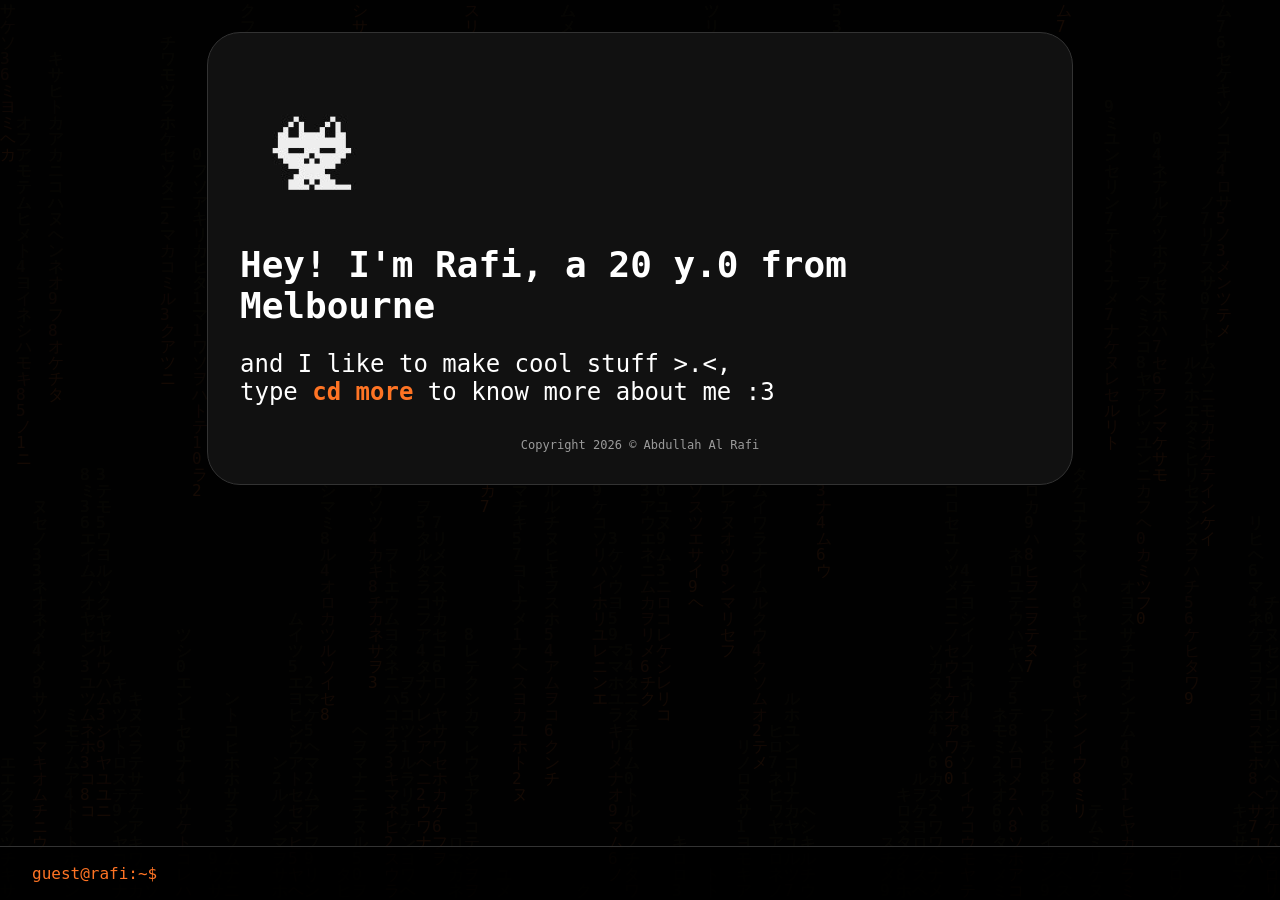
==== src/html/index.html @ 47c8db6d "organized the files by putting them in folders" ====
<!DOCTYPE html>
<html lang="en">
<head>
    <meta charset="UTF-8">
    <meta name="viewport" content="width=device-width, initial-scale=1.0">
    <link rel="stylesheet" href="../css/style.css">
    <title>rafi0w0</title>
    <link rel="icon" type="image/x-icon" href="../../assets/logo.png">

</head>
<body class="body" >

    <canvas id="canvas"></canvas>
    <div class="container" id="container">
        <img src="../../assets/logo.png" alt="Profile Picture" class="profile-image">
        <h1 style="font-size: 36px;">Hey! I'm Rafi, a 20 y.0 from Melbourne</h1>
        <p style="font-size: 24px;">and I like to make cool stuff >.<, <br>type <b style="color: #ff7424;">cd more</b> to know more about me :3</p>

        <div class="terminal" id="terminal">
            <div class="terminal-output" id="terminal-output"></div>
            <div class="terminal-line">
                <span class="prompt" align="down">guest@rafi:~$</span>
                <input type="text" id="terminal-input" autocomplete="off" spellcheck="false" autofocus autocapitalize="off">
            </div>
        </div>

        <footer class="footer">Copyright 2026 &copy; Abdullah Al Rafi</footer>
    </div>
    <script src="../script/backend.js"></script>
    <script src="../script/terminal.js"></script>
</body>
</html>
---- src/css/style.css ----
.body{
    background-color: #111111;
    color: #ffffff;
    font-family: monospace, sans-serif;
    margin: 0;
    overflow-x: hidden;
}

.navbar {
    position: fixed;
    color: inherit;
    text-decoration: none;
    top: 0;
    left: 0;
    width: 100%;
    padding: 1rem 2rem;
    z-index: 2;
}
a:link {
    color: #ffffff;
    text-decoration: none;
}

a:visited {
    color: #ffffff;
    text-decoration: none;
}

a:hover {
    color: #ffa060;
    text-decoration: underline;
}
a:active {
    color: #ff7424;
    text-decoration: underline;
}
#canvas {
    position: fixed;
    inset: 0;
    width: 100%;
    height: 100%;
    pointer-events: none;
    z-index: 0;
}

.container {
    background-color: #111111;
    margin: 0 auto;
    max-width: 800px;
    background-size: 300px 300px;
    position: relative;
    z-index: 1;
    padding: 4rem 2rem 2rem;
    border: 1px solid #333;
    border-radius: 33px;
    margin-top: 2rem;
}

.terminal {
    position: fixed;
    bottom: 0;
    left: 0;
    width: 100%;
    box-sizing: border-box;
    padding: 1rem 2rem;
    background: rgba(0, 0, 0, 0.75);
    border-top: 1px solid #333;
    z-index: 2;
}

.terminal-output {
    max-height: 150px;
    overflow-y: auto;
}

.terminal-output div {
    margin-bottom: 0.25rem;
    white-space: pre-wrap;
}

.terminal-line {
    display: flex;
    align-items: center;
}

.prompt {
    color: #ff7424;
    margin-right: 0.5rem;
    white-space: nowrap;
}

#terminal-input {
    flex: 1;
    background: transparent;
    border: none;
    outline: none;
    color: #9b9b9b;
    font-family: inherit;
    font-size: inherit;
}

.Contact {
    margin-top: 2rem;
}

.footer {
    margin-top: 2rem;
    font-size: 12px;
    color: #9b9b9b;
    text-align: center;
    max-height: 100%;
}
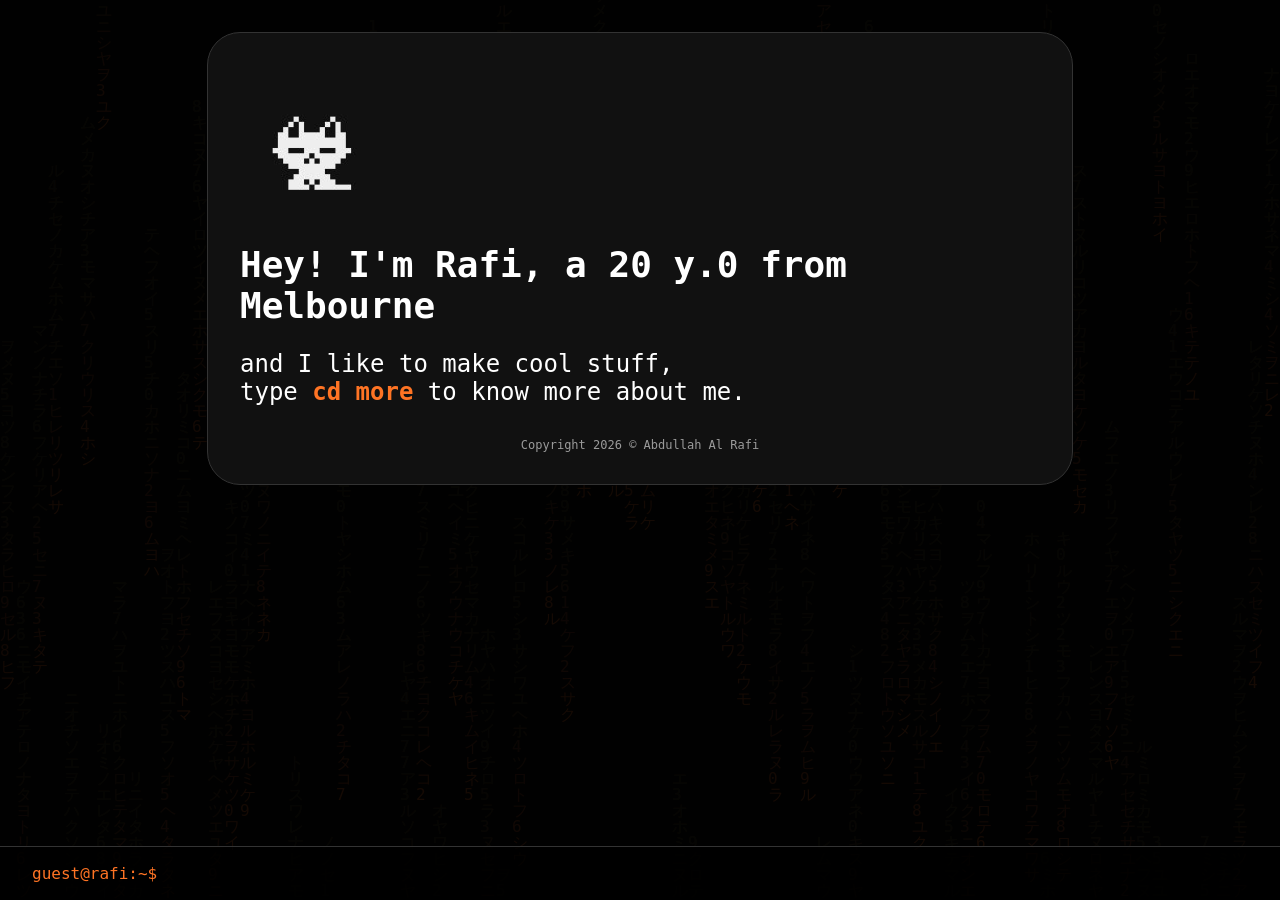
==== commit c6c99c58: "made is less uwufied" ====
--- a/src/html/index.html
+++ b/src/html/index.html
@@ -14,7 +14,7 @@
     <div class="container" id="container">
         <img src="../../assets/logo.png" alt="Profile Picture" class="profile-image">
         <h1 style="font-size: 36px;">Hey! I'm Rafi, a 20 y.0 from Melbourne</h1>
-        <p style="font-size: 24px;">and I like to make cool stuff >.<, <br>type <b style="color: #ff7424;">cd more</b> to know more about me :3</p>
+        <p style="font-size: 24px;">and I like to make cool stuff, <br>type <b style="color: #ff7424;">cd more</b> to know more about me. </p>
 
         <div class="terminal" id="terminal">
             <div class="terminal-output" id="terminal-output"></div>
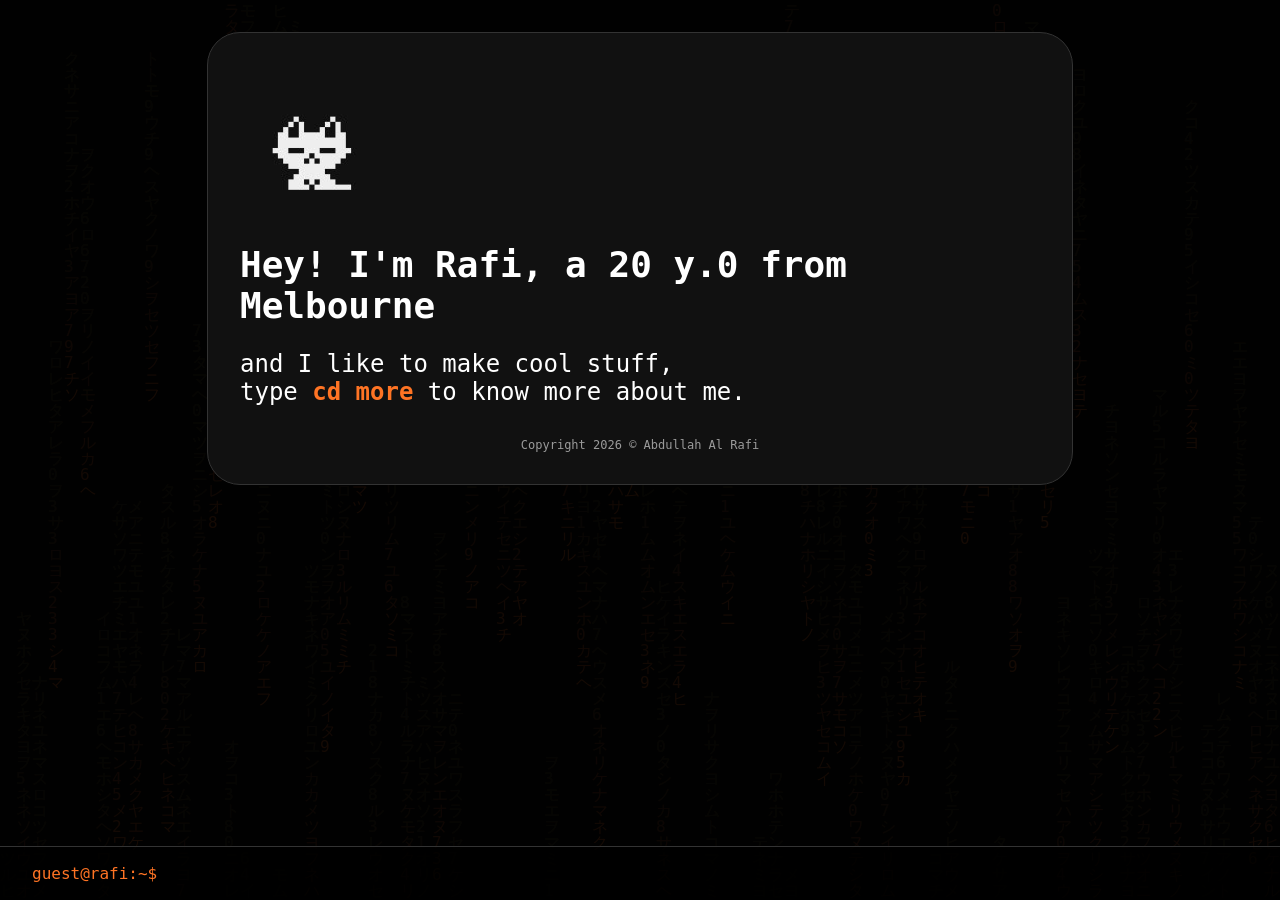
==== commit e49bc85f: "fixed some shi, can't tell cuz i will lose my aura" ====
--- a/src/html/index.html
+++ b/src/html/index.html
@@ -3,16 +3,16 @@
 <head>
     <meta charset="UTF-8">
     <meta name="viewport" content="width=device-width, initial-scale=1.0">
-    <link rel="stylesheet" href="../css/style.css">
+    <link rel="stylesheet" href="/src/css/style.css">
     <title>rafi0w0</title>
-    <link rel="icon" type="image/x-icon" href="../../assets/logo.png">
+    <link rel="icon" type="image/x-icon" href="/assets/logo.png">
 
 </head>
 <body class="body" >
 
     <canvas id="canvas"></canvas>
     <div class="container" id="container">
-        <img src="../../assets/logo.png" alt="Profile Picture" class="profile-image">
+        <img src="/assets/logo.png" alt="Profile Picture" class="profile-image">
         <h1 style="font-size: 36px;">Hey! I'm Rafi, a 20 y.0 from Melbourne</h1>
         <p style="font-size: 24px;">and I like to make cool stuff, <br>type <b style="color: #ff7424;">cd more</b> to know more about me. </p>
 
@@ -26,7 +26,7 @@
 
         <footer class="footer">Copyright 2026 &copy; Abdullah Al Rafi</footer>
     </div>
-    <script src="../script/backend.js"></script>
-    <script src="../script/terminal.js"></script>
+    <script src="/src/script/backend.js"></script>
+    <script src="/src/script/terminal.js"></script>
 </body>
 </html>
